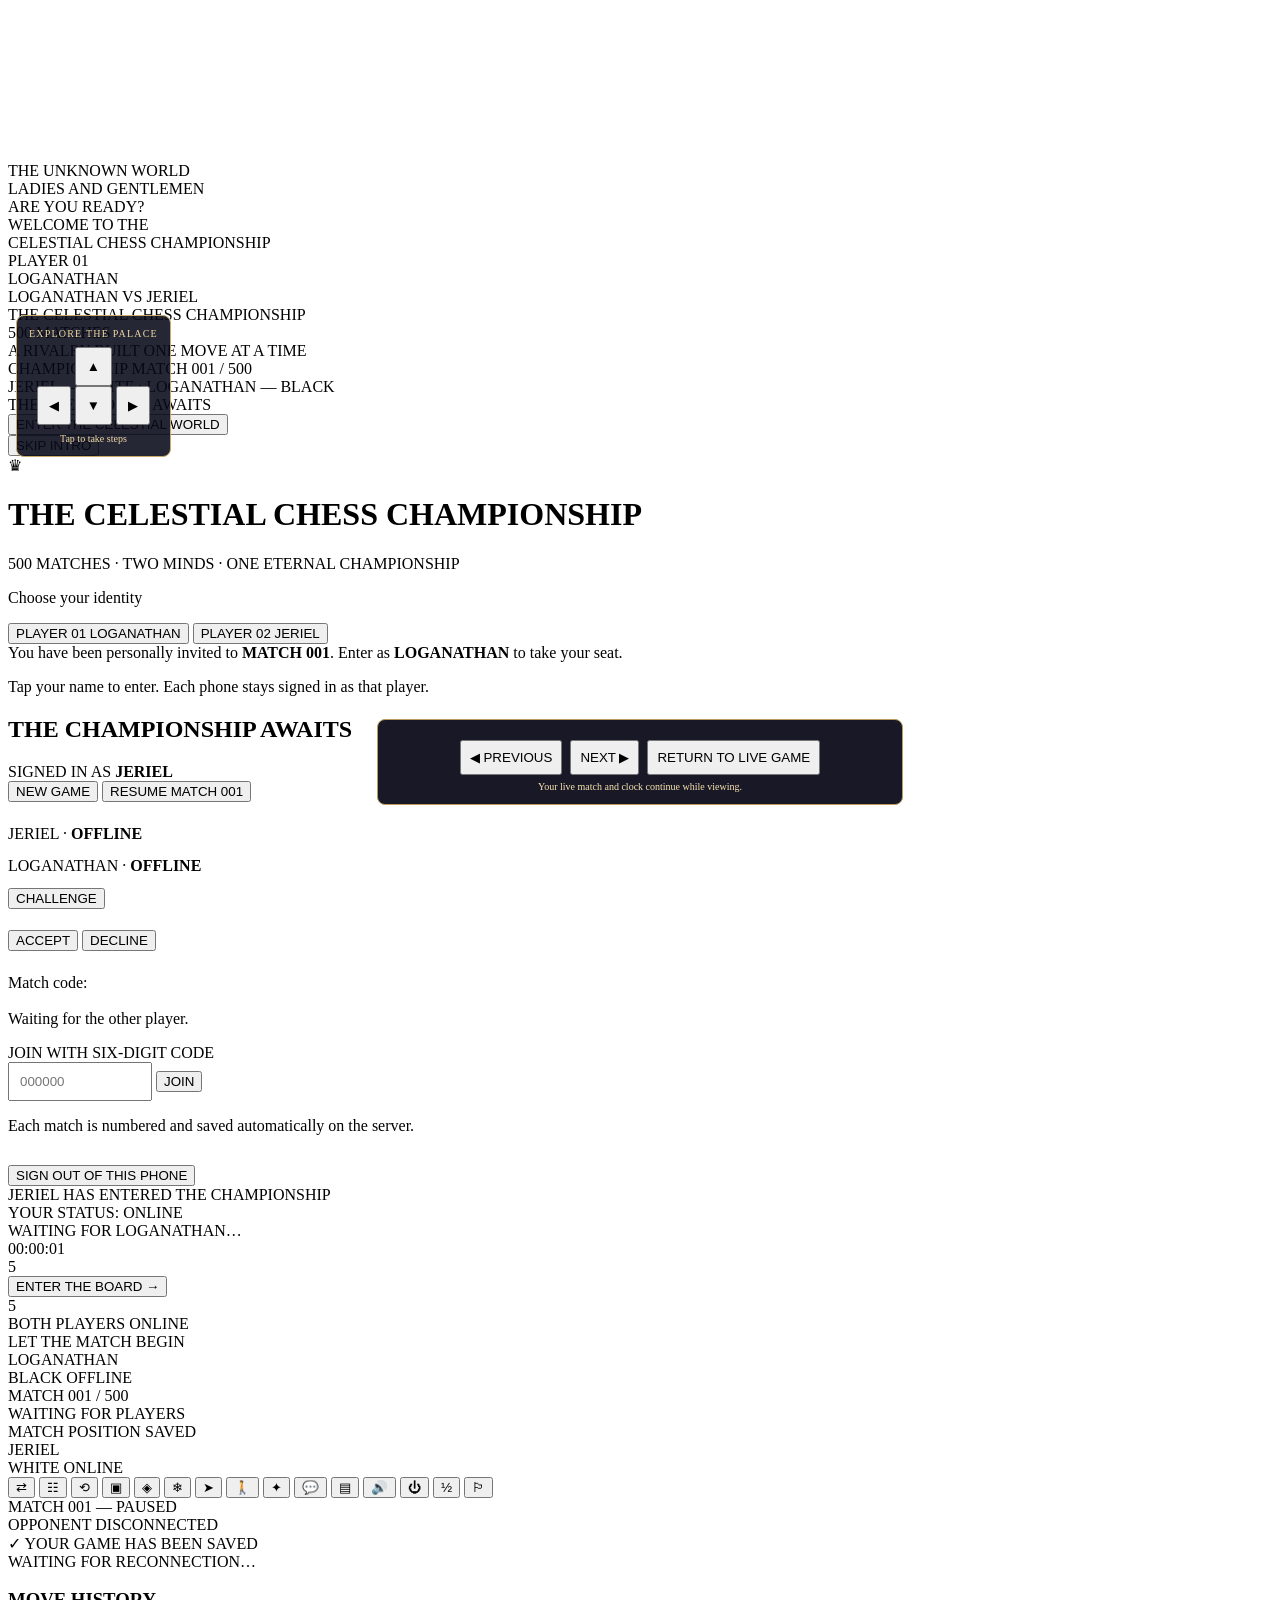
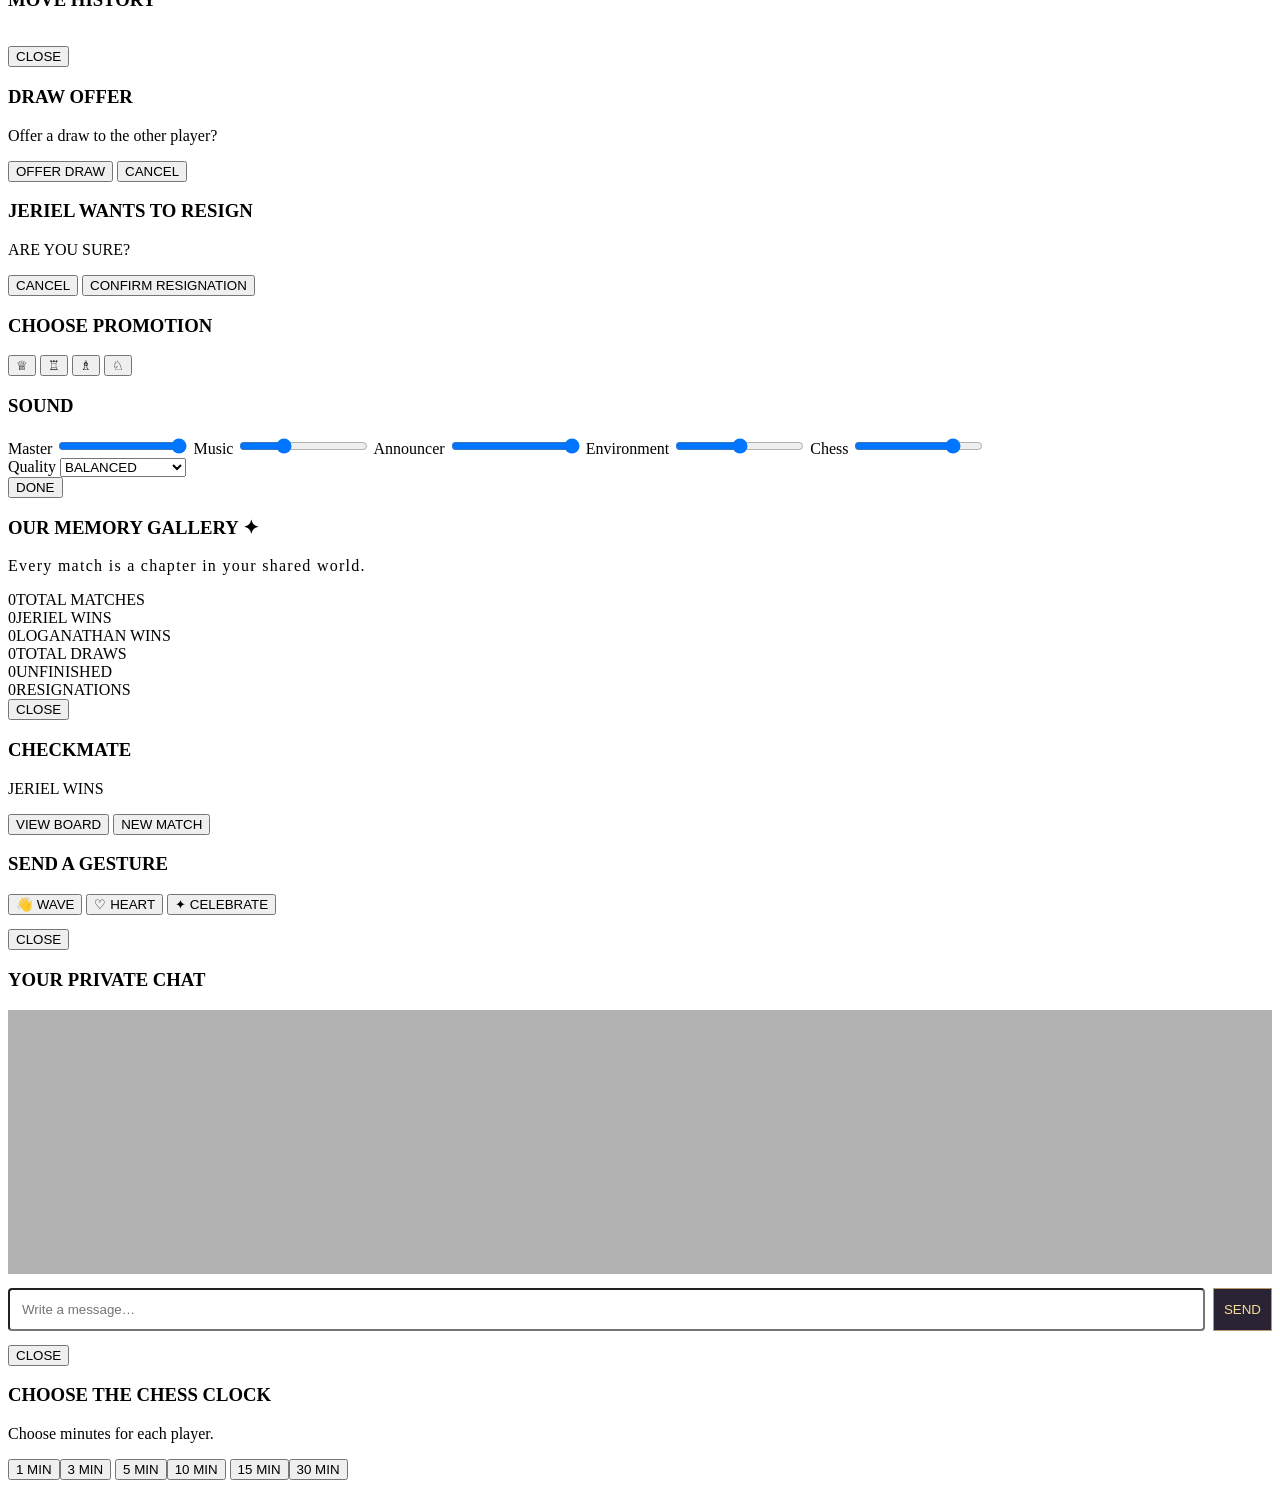
==== celestial-updated/public/index.html @ 33f083da "Add files via upload" ====
<!DOCTYPE html>
<html lang="en">
<head>
<meta charset="utf-8">
<meta name="viewport" content="width=device-width, initial-scale=1, maximum-scale=1, user-scalable=no, viewport-fit=cover">
<meta name="theme-color" content="#070b12">
<link rel="manifest" href="/manifest.webmanifest">
<link rel="apple-touch-icon" href="/apple-touch-icon.png">
<meta name="apple-mobile-web-app-capable" content="yes">
<meta name="apple-mobile-web-app-status-bar-style" content="black-translucent">
<meta name="apple-mobile-web-app-title" content="Celestial Chess">
<meta name="mobile-web-app-capable" content="yes">
<title>THE CELESTIAL CHESS CHAMPIONSHIP — Jeriel vs Loganathan</title>
<link rel="stylesheet" href="/css/app.css">
</head>
<body>

<!-- ============ 3D STAGE ============ -->
<div id="stage">
  <canvas id="view"></canvas>
  <div class="vignette"></div>
  <div class="sunflare" id="sunflare"></div>
</div>

<!-- ============ INTRO OVERLAY ============ -->
<div class="intro hidden" id="intro">
  <div class="dark-overlay" id="darkVignette" style="opacity:1"></div>

  <!-- scene 1 -->
  <div class="scene hidden" id="sceneDark">
    <div class="dark-text" id="darkText">THE UNKNOWN WORLD</div>
  </div>

  <!-- scene 2 -->
  <div class="scene hidden" id="sceneAnnouncer">
    <div class="announcer">
      <div class="ladies">LADIES AND GENTLEMEN</div>
      <div class="ready">ARE YOU READY?</div>
      <div class="welcome">WELCOME TO THE<br><span>CELESTIAL CHESS CHAMPIONSHIP</span></div>
    </div>
  </div>

  <!-- scene 3 -->
  <div class="scene hidden" id="sceneEntrance">
    <div class="entrance-card" id="entranceCard">
      <div class="entrance-label" id="entranceLabel">PLAYER 01</div>
      <div class="entrance-name" id="entranceName">LOGANATHAN</div>
      <div class="entrance-rule"></div>
    </div>
  </div>

  <!-- scene 4 -->
  <div class="scene hidden" id="sceneConfrontation">
    <div class="confrontation">
      <div class="conf-names">
        <span class="cn">LOGANATHAN</span>
        <span class="vs">VS</span>
        <span class="cn gold">JERIEL</span>
      </div>
      <div class="conf-title">THE CELESTIAL CHESS CHAMPIONSHIP</div>
      <div class="conf-500">500 MATCHES</div>
      <div class="conf-rivalry">A RIVALRY BUILT ONE MOVE AT A TIME</div>
      <div class="conf-match" id="confMatch">CHAMPIONSHIP MATCH 001 / 500</div>
      <div class="conf-colors" id="confColors">JERIEL — WHITE · LOGANATHAN — BLACK</div>
    </div>
  </div>

  <!-- scene 5 -->
  <div class="scene hidden" id="sceneFinal">
    <div class="finale">
      <div class="final-line">THE CHESSBOARD AWAITS</div>
      <button class="enter-btn" id="btnEnter">ENTER THE CELESTIAL WORLD</button>
    </div>
  </div>

  <button class="skip-btn" id="btnSkip">SKIP INTRO</button>
</div>

<!-- ============ LOGIN ============ -->
<div class="login hidden" id="login">
  <div class="login-box">
    <div class="login-crest">&#9819;</div>
    <h1>THE CELESTIAL CHESS CHAMPIONSHIP</h1>
    <p class="login-sub">500 MATCHES &middot; TWO MINDS &middot; ONE ETERNAL CHAMPIONSHIP</p>

    <p class="login-ask" id="loginAsk">Choose your identity</p>
    <div class="player-buttons">
      <button class="player-btn" data-player="loganathan">
        <span class="pb-key">PLAYER 01</span>
        <span class="pb-name">LOGANATHAN</span>
      </button>
      <button class="player-btn gold-btn" data-player="jeriel">
        <span class="pb-key">PLAYER 02</span>
        <span class="pb-name">JERIEL</span>
      </button>
    </div>

    <div class="login-invite hidden" id="loginInvite">
      You have been personally invited to <b id="inviteMatch">MATCH 001</b>.
      Enter as <b id="inviteWho">LOGANATHAN</b> to take your seat.
    </div>

    <p class="login-note" id="loginNote">Tap your name to enter. Each phone stays signed in as that player.</p>
  </div>
</div>

<!-- ============ NEW GAME / INVITATION LOBBY ============ -->
<div class="lobby hidden" id="lobby">
  <div class="lobby-box">
    <h2 id="lobbyTitle">THE CHAMPIONSHIP AWAITS</h2>
    <div class="lobby-me">SIGNED IN AS <b id="lobbyMe">JERIEL</b></div>

    <div class="lobby-actions" id="lobbyActions">
      <button class="btn-primary" id="btnNewGame">NEW GAME</button>
      <button class="btn-ghost hidden" id="btnResume">RESUME MATCH 001</button>
    </div>

    <div style="margin:16px 0;line-height:2" aria-label="Player directory">
      <div>JERIEL · <b id="jerielStatus">OFFLINE</b></div>
      <div>LOGANATHAN · <b id="loganathanStatus">OFFLINE</b></div>
      <button class="btn-ghost" id="btnChallenge">CHALLENGE</button>
    </div>
    <div id="challengeNotice" class="hidden" role="status">
      <p id="challengeText"></p>
      <button class="btn-primary" id="btnAccept">ACCEPT</button>
      <button class="btn-ghost" id="btnDecline">DECLINE</button>
    </div>
    <div class="lobby-invite hidden" id="lobbyInvite">
      <div class="match-ready" id="lobbyInviteTitle"></div>
      <p>Match code: <strong id="matchCode" style="font-size:1.5em;letter-spacing:.18em"></strong></p>
      <p class="lobby-note" id="challengeState">Waiting for the other player.</p>
    </div>
    <div style="margin:16px 0">
      <label for="codeInput">JOIN WITH SIX-DIGIT CODE</label><br>
      <input id="codeInput" inputmode="numeric" pattern="[0-9]{6}" maxlength="6" placeholder="000000" style="padding:10px;width:120px;color:#222">
      <button class="btn-ghost" id="btnJoinCode">JOIN</button>
    </div>

    <p class="lobby-note" id="lobbyNote">Each match is numbered and saved automatically on the server.</p>
    <button class="btn-ghost" id="btnSignOut" style="margin-top:14px">SIGN OUT OF THIS PHONE</button>
  </div>
</div>

<!-- ============ WAITING / COUNTDOWN ============ -->
<div class="waiting hidden" id="waiting">
  <div class="wait-card">
    <div class="wait-title" id="waitTitle">JERIEL HAS ENTERED THE CHAMPIONSHIP</div>
    <div class="wait-ownstatus" id="waitOwnStatus">YOUR STATUS: <span class="on">ONLINE</span></div>
    <div class="wait-sub" id="waitSub">WAITING FOR LOGANATHAN…</div>
    <div class="wait-timer" id="waitTimer">00:00:01</div>
    <div class="wait-countdown hidden" id="waitCountdown">5</div>
    <div class="wait-note" id="waitNote"></div>
    <button class="link-btn" id="btnDismissWait">ENTER THE BOARD →</button>
  </div>
</div>

<!-- ============ COUNTDOWN OVERLAY ============ -->
<div class="countdown hidden" id="countdown">
  <div class="cd-number" id="cdNumber">5</div>
  <div class="cd-label">BOTH PLAYERS ONLINE</div>
  <div class="cd-sub" id="cdSub">LET THE MATCH BEGIN</div>
</div>

<!-- ============ GAME HUD ============ -->
<div class="hud hidden" id="hud">
  <div class="hud-top">
    <div class="player-panel top-opponent" id="panelOpponent">
      <div class="pp-name" id="oppName">LOGANATHAN</div>
      <div class="pp-row">
        <span class="pp-color" id="oppColor">BLACK</span>
        <span class="pp-dot" id="oppDot"></span>
        <span class="pp-status" id="oppStatus">OFFLINE</span>
      </div>
      <div id="oppClock" style="font-size:18px;color:#f8d992;font-variant-numeric:tabular-nums"></div>
      <div class="pp-captured" id="oppCaptured"></div>
    </div>
    <div class="match-chip" id="matchChip">MATCH 001 / 500</div>
  </div>

  <div class="hud-center">
    <div class="turn-banner" id="turnBanner">WAITING FOR PLAYERS</div>
    <div class="save-chip" id="saveChip">MATCH POSITION SAVED</div>
  </div>

  <div class="hud-bottom">
    <div class="player-panel bottom-me" id="panelMe">
      <div class="pp-name" id="meName">JERIEL</div>
      <div class="pp-row">
        <span class="pp-color" id="meColor">WHITE</span>
        <span class="pp-dot on" id="meDot"></span>
        <span class="pp-status" id="meStatus">ONLINE</span>
      </div>
      <div id="meClock" style="font-size:18px;color:#f8d992;font-variant-numeric:tabular-nums"></div>
      <div class="pp-captured" id="meCaptured"></div>
    </div>
    <div class="controls">
      <button id="btnFlipBoard" title="Flip the board" aria-label="Flip the board">⇄</button>
      <button id="btnHistory" title="Move history" aria-label="Move history">☷</button>
      <button id="btnCamReset" title="Reset camera">⟲</button>
      <button id="btnCamTop" title="Top view">▣</button>
      <button id="btnCamIso" title="Cinematic view">◈</button>
      <button id="btnCamSky" title="Stand and watch the clouds">❄</button>
      <button id="btnCamVoyage" title="Voyage through the clouds">➤</button>
      <button id="btnWalk" title="Walk around the palace">🚶</button>
      <button id="btnGestures" title="Send a gesture">✦</button>
      <button id="btnChat" title="Chat together">💬</button>
      <button id="btnArchive" title="Our memory gallery">▤</button>
      <button id="btnSound" title="Sound settings">🔊</button>
      <button id="btnSignOutHud" title="Sign out of this device">⏻</button>
      <button id="btnDraw" title="Offer a draw" aria-label="Offer a draw">½</button>
      <button id="btnResign" class="danger" title="Resign">🏳</button>
    </div>
  </div>
</div>

<!-- ============ PAUSE OVERLAY ============ -->
<div class="pause hidden" id="pause">
  <div class="pause-card">
    <div class="pause-title" id="pauseTitle">MATCH 001 — PAUSED</div>
    <div class="pause-reason" id="pauseReason">OPPONENT DISCONNECTED</div>
    <div class="pause-saved">✓ YOUR GAME HAS BEEN SAVED</div>
    <div class="pause-wait">WAITING FOR RECONNECTION…</div>
    <div class="pause-dots"><span></span><span></span><span></span></div>
  </div>
</div>

<!-- ============ MODALS ============ -->
<div class="modal hidden" id="modalHistory">
  <div class="modal-box wide" style="text-align:left">
    <h3>MOVE HISTORY</h3>
    <div id="historyList" role="log" aria-label="Chess move history" style="max-height:300px;overflow:auto;line-height:1.8;color:#f7e5bd;letter-spacing:.04em"></div>
    <div class="modal-actions" style="margin-top:16px"><button class="gold" id="btnHistoryClose">CLOSE</button></div>
  </div>
</div>

<div class="modal hidden" id="modalDraw">
  <div class="modal-box">
    <h3>DRAW OFFER</h3>
    <p id="drawPrompt">Offer a draw to the other player?</p>
    <div class="modal-actions">
      <button class="gold" id="btnDrawConfirm">OFFER DRAW</button>
      <button class="ghost" id="btnDrawDecline">CANCEL</button>
    </div>
  </div>
</div>

<div class="modal hidden" id="modalResign">
  <div class="modal-box">
    <h3 id="resignTitle">JERIEL WANTS TO RESIGN</h3>
    <p>ARE YOU SURE?</p>
    <div class="modal-actions">
      <button class="ghost" id="btnResignCancel">CANCEL</button>
      <button class="danger" id="btnResignConfirm">CONFIRM RESIGNATION</button>
    </div>
  </div>
</div>

<div class="modal hidden" id="modalPromo">
  <div class="modal-box">
    <h3>CHOOSE PROMOTION</h3>
    <div class="promo-row">
      <button data-promo="q" class="promo-btn">♕</button>
      <button data-promo="r" class="promo-btn">♖</button>
      <button data-promo="b" class="promo-btn">♗</button>
      <button data-promo="n" class="promo-btn">♘</button>
    </div>
  </div>
</div>

<div class="modal hidden" id="modalSound">
  <div class="modal-box wide">
    <h3>SOUND</h3>
    <label class="slider-row">Master <input type="range" id="volMaster" min="0" max="100" value="100"></label>
    <label class="slider-row">Music <input type="range" id="volMusic" min="0" max="100" value="32"></label>
    <label class="slider-row">Announcer <input type="range" id="volAnn" min="0" max="100" value="100"></label>
    <label class="slider-row">Environment <input type="range" id="volAmb" min="0" max="100" value="50"></label>
    <label class="slider-row">Chess <input type="range" id="volChess" min="0" max="100" value="80"></label>
    <div class="slider-row">Quality
      <select id="qualitySelect">
        <option value="high">HIGH</option>
        <option value="balanced" selected>BALANCED</option>
        <option value="performance">PERFORMANCE</option>
      </select>
    </div>
    <div class="modal-actions"><button class="gold" id="btnSoundClose">DONE</button></div>
  </div>
</div>

<div class="modal hidden" id="modalArchive">
  <div class="modal-box wide archive-box">
    <h3>OUR MEMORY GALLERY ✦</h3>
    <p style="letter-spacing:.08em;text-transform:none">Every match is a chapter in your shared world.</p>
    <div class="stats-grid">
      <div class="stat"><span id="stTotal">0</span><label>TOTAL MATCHES</label></div>
      <div class="stat gold"><span id="stJeriel">0</span><label>JERIEL WINS</label></div>
      <div class="stat"><span id="stLogan">0</span><label>LOGANATHAN WINS</label></div>
      <div class="stat"><span id="stDraws">0</span><label>TOTAL DRAWS</label></div>
      <div class="stat"><span id="stUnfinished">0</span><label>UNFINISHED</label></div>
      <div class="stat"><span id="stResign">0</span><label>RESIGNATIONS</label></div>
    </div>
    <div class="archive-list" id="archiveList"></div>
    <div class="modal-actions"><button class="gold" id="btnArchiveClose">CLOSE</button></div>
  </div>
</div>

<div id="replayPanel" class="hidden" style="position:fixed;z-index:55;left:50%;bottom:95px;transform:translateX(-50%);width:min(94%,500px);padding:12px;text-align:center;background:rgba(10,10,26,.94);border:1px solid #b89b5d;border-radius:8px;color:#f8e3ad">
  <div id="replayTitle" style="font-size:12px;letter-spacing:.1em"></div>
  <div id="replayProgress" style="font-size:12px;margin:8px 0"></div>
  <div style="display:flex;gap:8px;justify-content:center;flex-wrap:wrap">
    <button id="replayPrev" style="padding:8px">◀ PREVIOUS</button>
    <button id="replayNext" style="padding:8px">NEXT ▶</button>
    <button id="replayExit" style="padding:8px">RETURN TO LIVE GAME</button>
  </div>
  <div style="font-size:10px;margin-top:6px">Your live match and clock continue while viewing.</div>
</div>

<div class="modal hidden" id="modalResult">
  <div class="modal-box">
    <h3 id="resultTitle">CHECKMATE</h3>
    <p id="resultText">JERIEL WINS</p>
    <div class="modal-actions">
      <button class="ghost" id="btnResultClose">VIEW BOARD</button>
      <button class="gold" id="btnRematch">NEW MATCH</button>
    </div>
  </div>
</div>

<div id="walkPanel" class="hidden" style="position:fixed;z-index:45;left:16px;top:35%;padding:12px;border:1px solid #c9aa6a;border-radius:8px;background:rgba(9,10,24,.88);text-align:center;color:#f2daa5">
  <div style="font-size:10px;letter-spacing:.12em;margin-bottom:8px">EXPLORE THE PALACE</div>
  <button data-walk="north" aria-label="Walk north" style="padding:10px">▲</button><br>
  <button data-walk="west" aria-label="Walk west" style="padding:10px">◀</button>
  <button data-walk="south" aria-label="Walk south" style="padding:10px">▼</button>
  <button data-walk="east" aria-label="Walk east" style="padding:10px">▶</button>
  <div style="font-size:10px;margin-top:8px">Tap to take steps</div>
</div>

<div class="modal hidden" id="modalGestures">
  <div class="modal-box">
    <h3>SEND A GESTURE</h3>
    <div class="modal-actions" id="gestureChoices">
      <button class="gold" data-gesture="wave">👋 WAVE</button>
      <button class="gold" data-gesture="heart">♡ HEART</button>
      <button class="gold" data-gesture="celebrate">✦ CELEBRATE</button>
    </div>
    <div class="modal-actions" style="margin-top:14px"><button id="btnGesturesClose" type="button">CLOSE</button></div>
  </div>
</div>

<div class="modal hidden" id="modalChat">
  <div class="modal-box wide" style="text-align:left">
    <h3>YOUR PRIVATE CHAT</h3>
    <div id="chatMessages" role="log" aria-live="polite" style="height:240px;overflow-y:auto;padding:12px;background:rgba(0,0,0,.3);border:1px solid var(--line);line-height:1.5"></div>
    <form id="chatForm" style="display:flex;gap:8px;margin-top:14px">
      <input id="chatInput" maxlength="300" autocomplete="off" placeholder="Write a message…" aria-label="Message" style="flex:1;min-width:0;padding:12px;background:#fff;color:#111;border-radius:4px">
      <button type="submit" style="padding:10px;color:#f7dc9c;background:#292334;border:1px solid #b69a67">SEND</button>
    </form>
    <div class="modal-actions" style="margin-top:14px"><button class="ghost" id="btnChatClose" type="button">CLOSE</button></div>
  </div>
</div>

<div class="modal hidden" id="modalClock" style="z-index:100">
  <div class="modal-box">
    <h3>CHOOSE THE CHESS CLOCK</h3>
    <p id="clockPrompt">Choose minutes for each player.</p>
    <div class="modal-actions" id="clockChoices">
      <button class="gold" data-minutes="1">1 MIN</button><button class="gold" data-minutes="3">3 MIN</button>
      <button class="gold" data-minutes="5">5 MIN</button><button class="gold" data-minutes="10">10 MIN</button>
      <button class="gold" data-minutes="15">15 MIN</button><button class="gold" data-minutes="30">30 MIN</button>
    </div>
  </div>
</div>

<div class="toast" id="toast"></div>

<script src="/js/engine-bridge.js"></script>
<!-- Classic (non-module) build: works when the page is opened straight from a disk or a
     Drive preview, where module scripts are blocked. Same app, bundled from the sources. -->
<script type="module" src="/js/app.js"></script>
<noscript><p style="color:#e8d9b0;font:16px system-ui;padding:24px">This game needs JavaScript.</p></noscript>
<script>
  if ('serviceWorker' in navigator) {
    window.addEventListener('load', () => navigator.serviceWorker.register('/sw.js').catch(() => {}));
  }
</script>
</body>
</html>
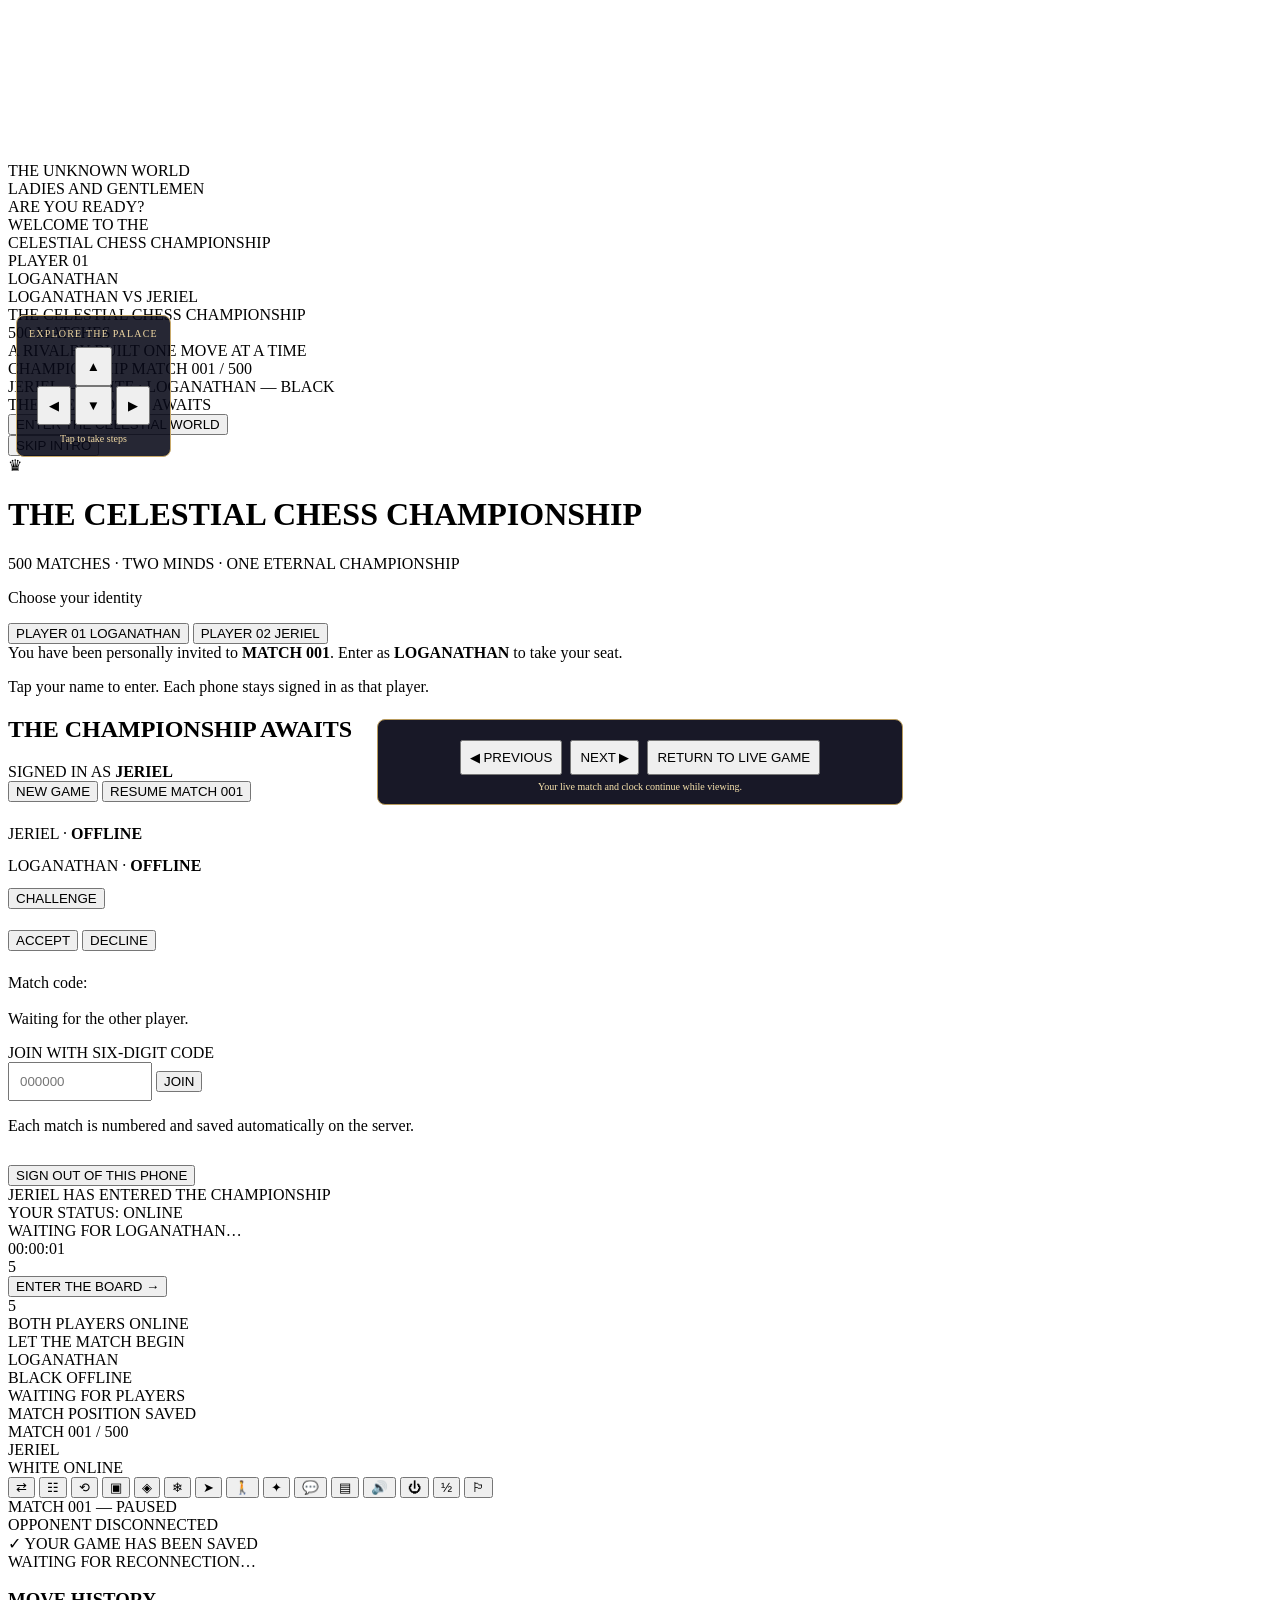
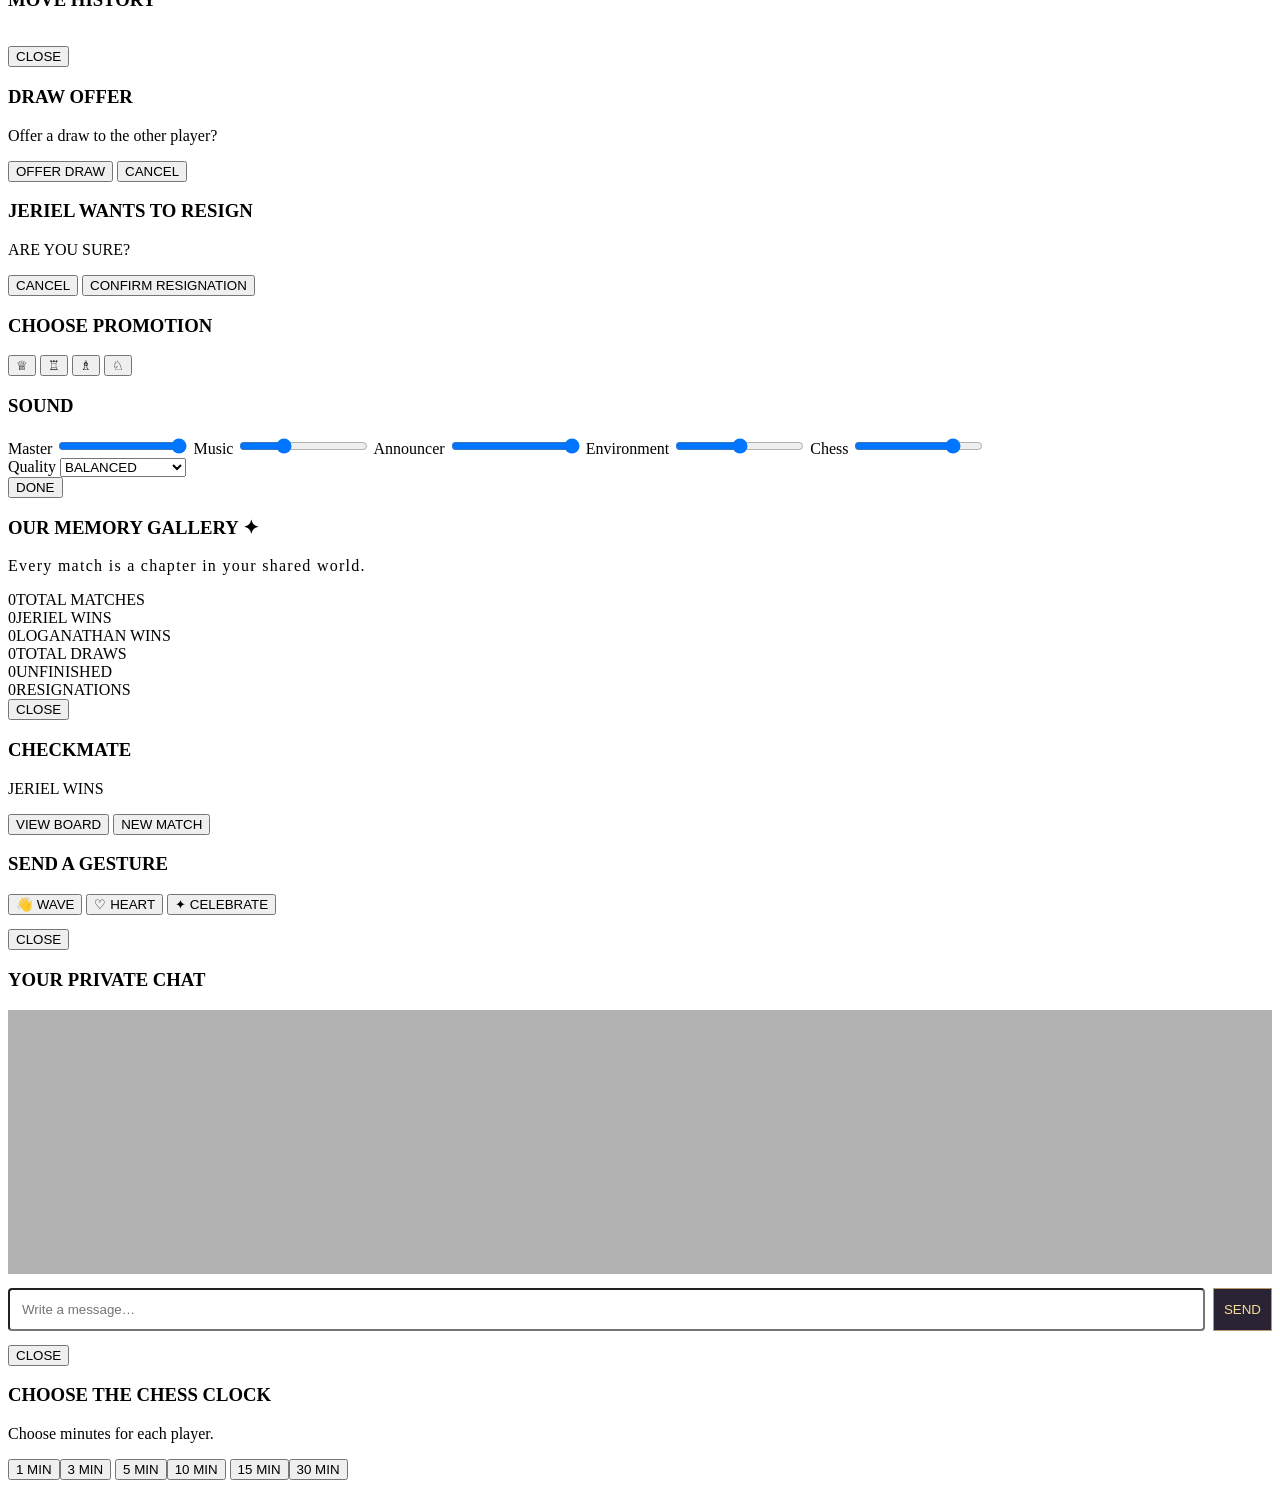
==== commit 5c2c3c69: "Add files via upload" ====
--- a/celestial-updated/public/index.html
+++ b/celestial-updated/public/index.html
@@ -173,14 +173,14 @@
       </div>
       <div id="oppClock" style="font-size:18px;color:#f8d992;font-variant-numeric:tabular-nums"></div>
       <div class="pp-captured" id="oppCaptured"></div>
+      <div class="hud-center">
+        <div class="turn-banner" id="turnBanner">WAITING FOR PLAYERS</div>
+        <div class="save-chip" id="saveChip">MATCH POSITION SAVED</div>
+      </div>
     </div>
     <div class="match-chip" id="matchChip">MATCH 001 / 500</div>
   </div>
 
-  <div class="hud-center">
-    <div class="turn-banner" id="turnBanner">WAITING FOR PLAYERS</div>
-    <div class="save-chip" id="saveChip">MATCH POSITION SAVED</div>
-  </div>
 
   <div class="hud-bottom">
     <div class="player-panel bottom-me" id="panelMe">
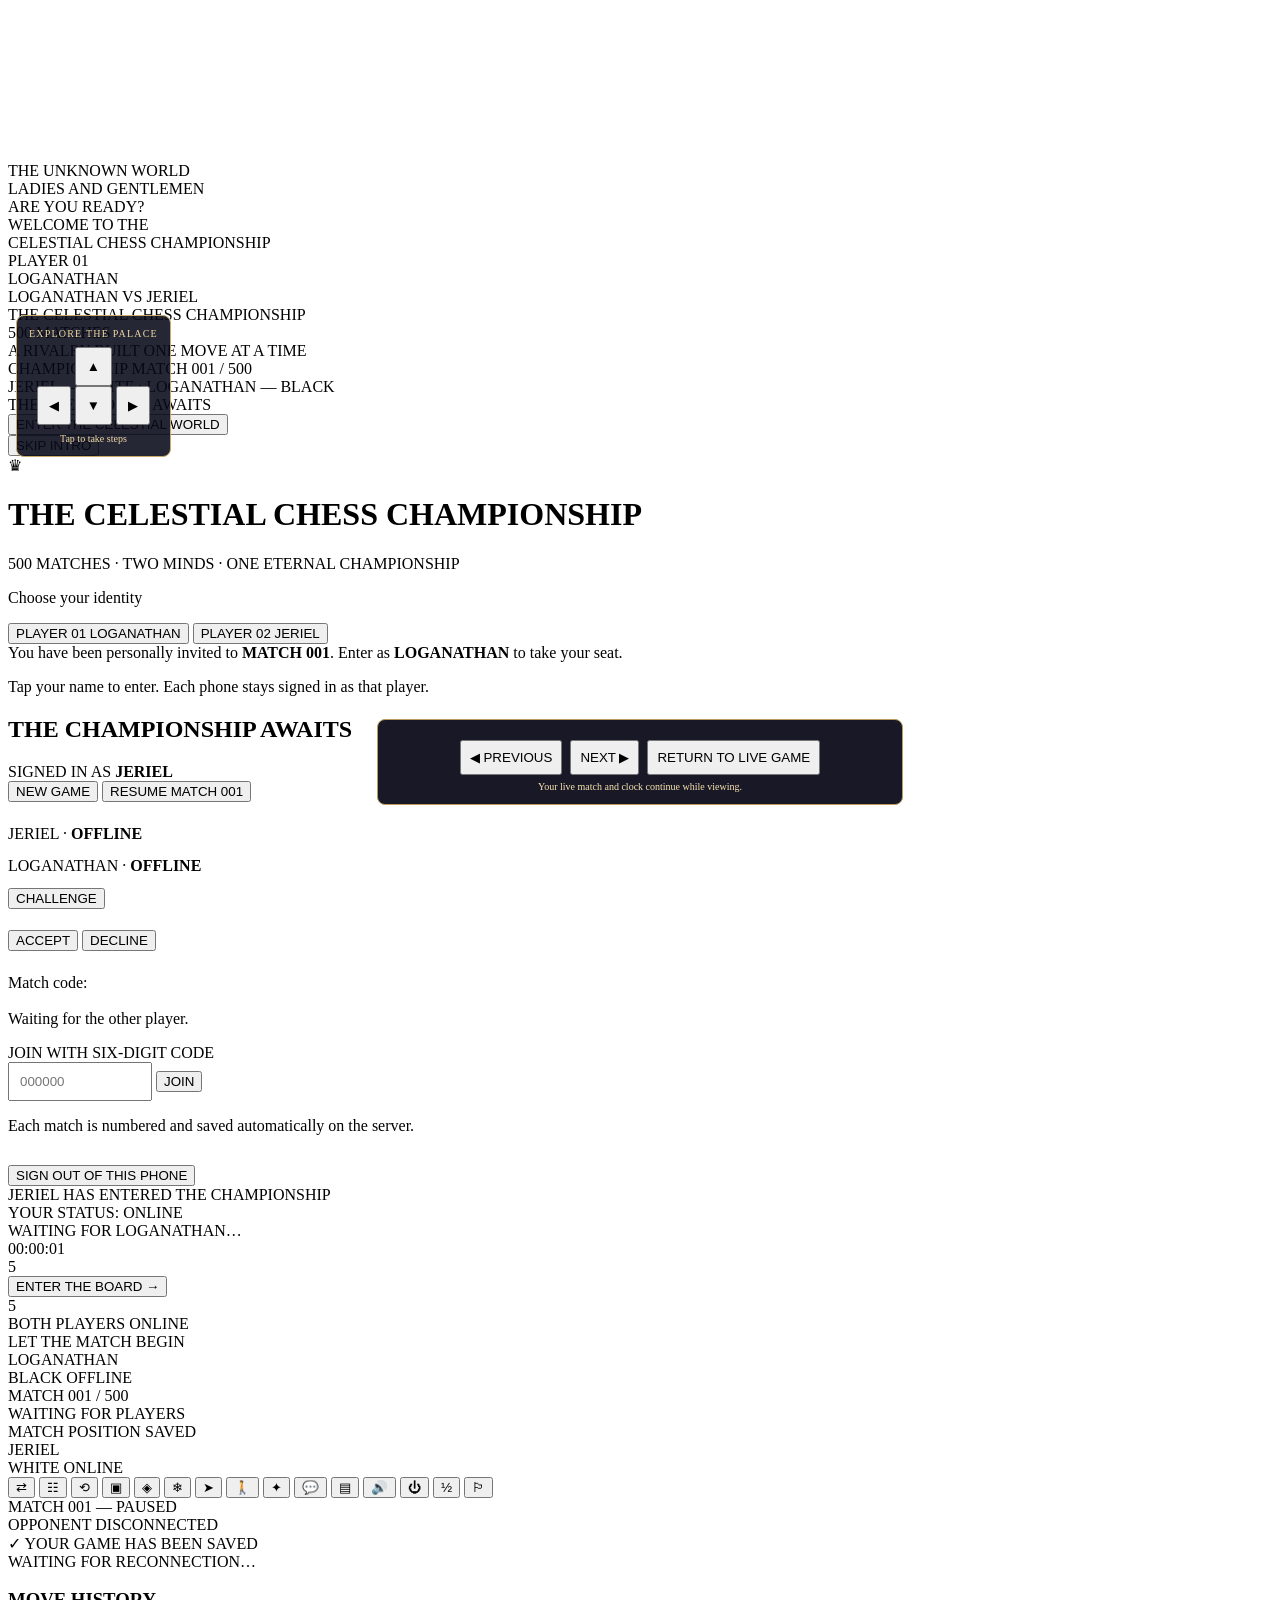
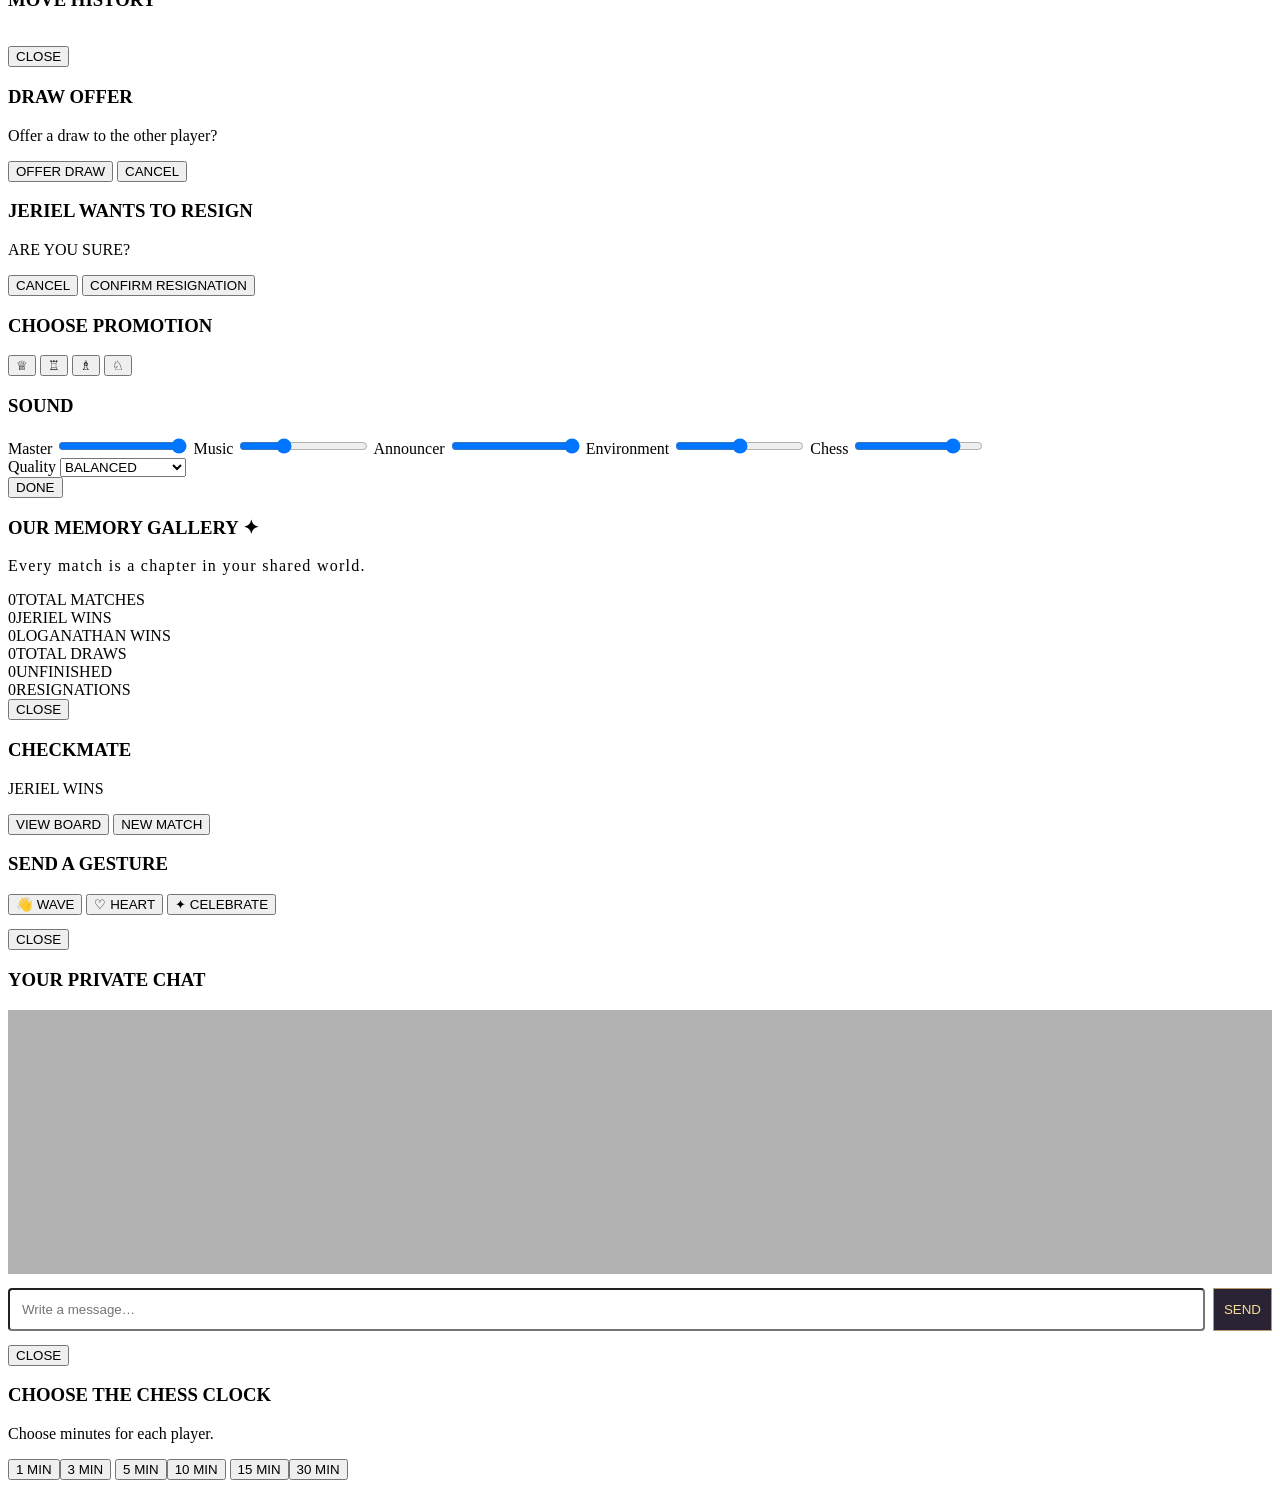
==== commit c4e585c5: "Add files via upload" ====
--- a/celestial-updated/public/index.html
+++ b/celestial-updated/public/index.html
@@ -173,14 +173,14 @@
       </div>
       <div id="oppClock" style="font-size:18px;color:#f8d992;font-variant-numeric:tabular-nums"></div>
       <div class="pp-captured" id="oppCaptured"></div>
-      <div class="hud-center">
-        <div class="turn-banner" id="turnBanner">WAITING FOR PLAYERS</div>
-        <div class="save-chip" id="saveChip">MATCH POSITION SAVED</div>
-      </div>
     </div>
     <div class="match-chip" id="matchChip">MATCH 001 / 500</div>
   </div>
 
+  <div class="hud-center">
+    <div class="turn-banner" id="turnBanner">WAITING FOR PLAYERS</div>
+    <div class="save-chip" id="saveChip">MATCH POSITION SAVED</div>
+  </div>
 
   <div class="hud-bottom">
     <div class="player-panel bottom-me" id="panelMe">
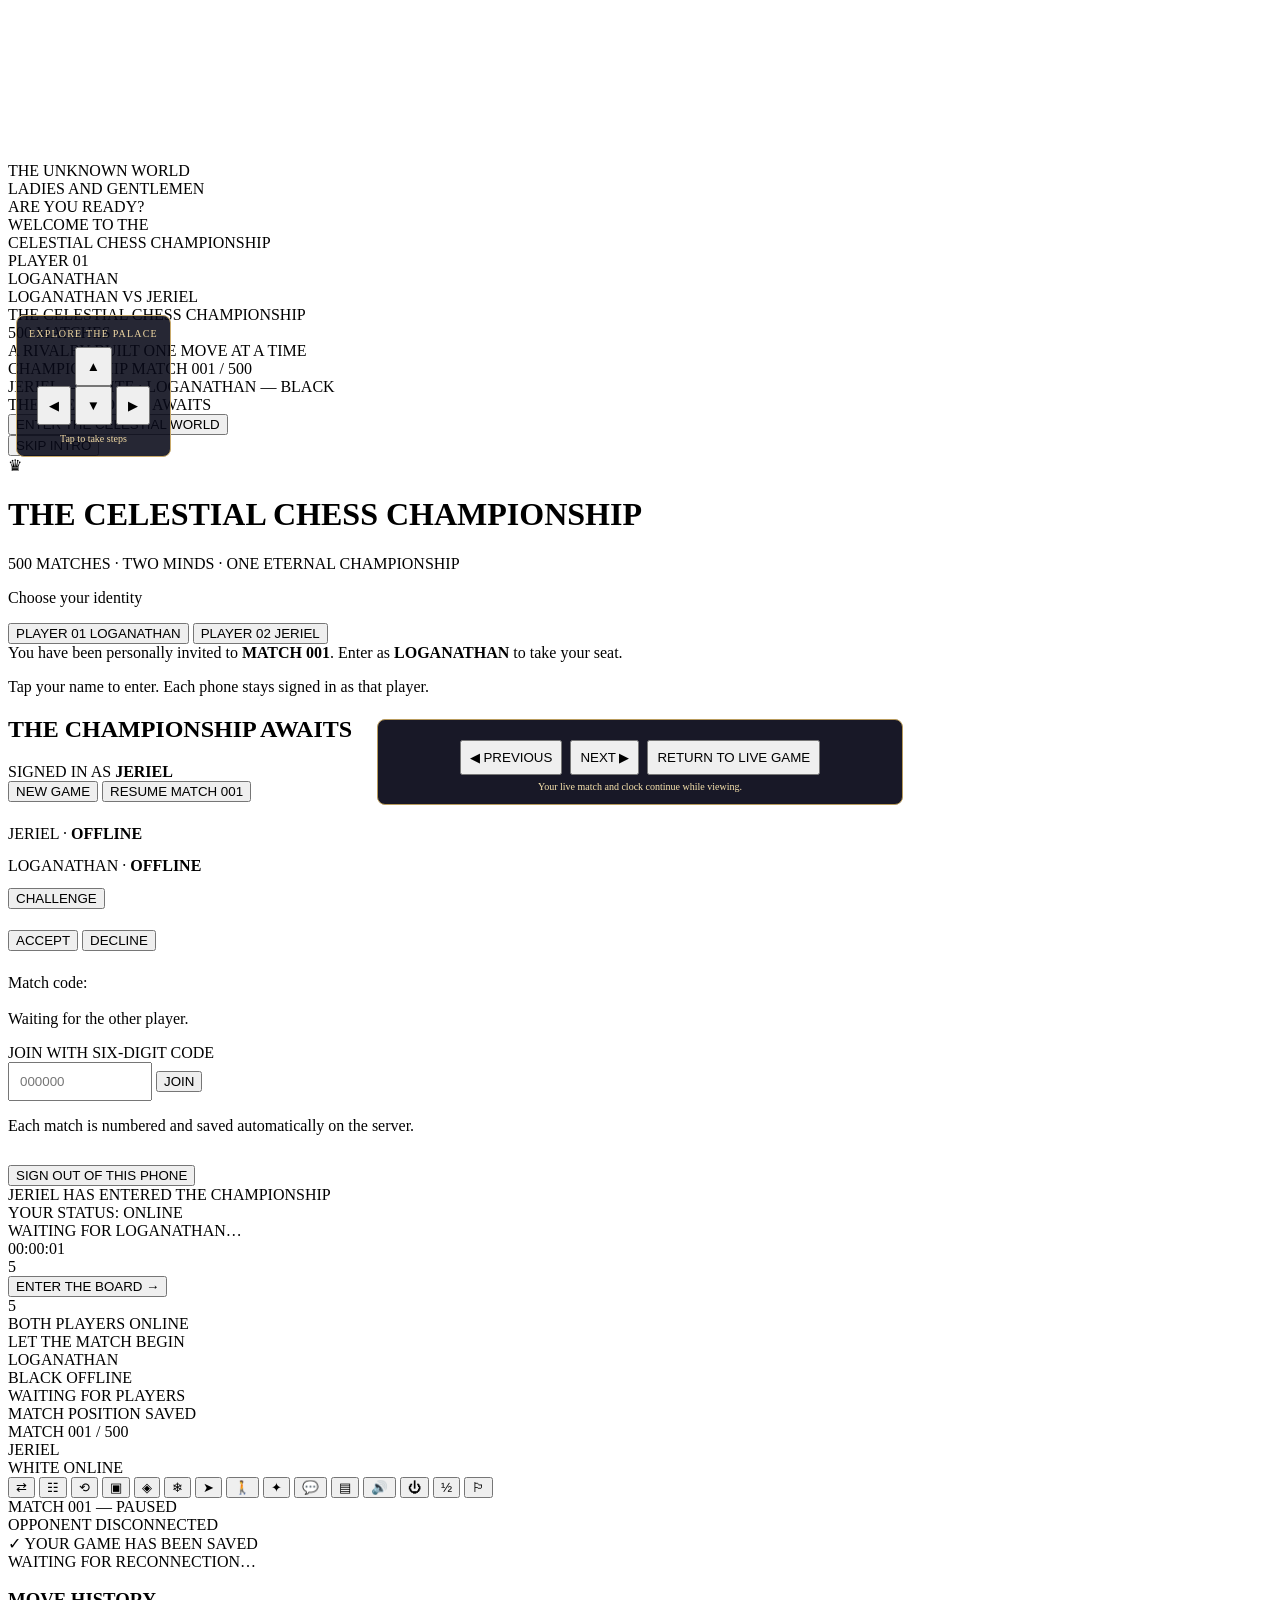
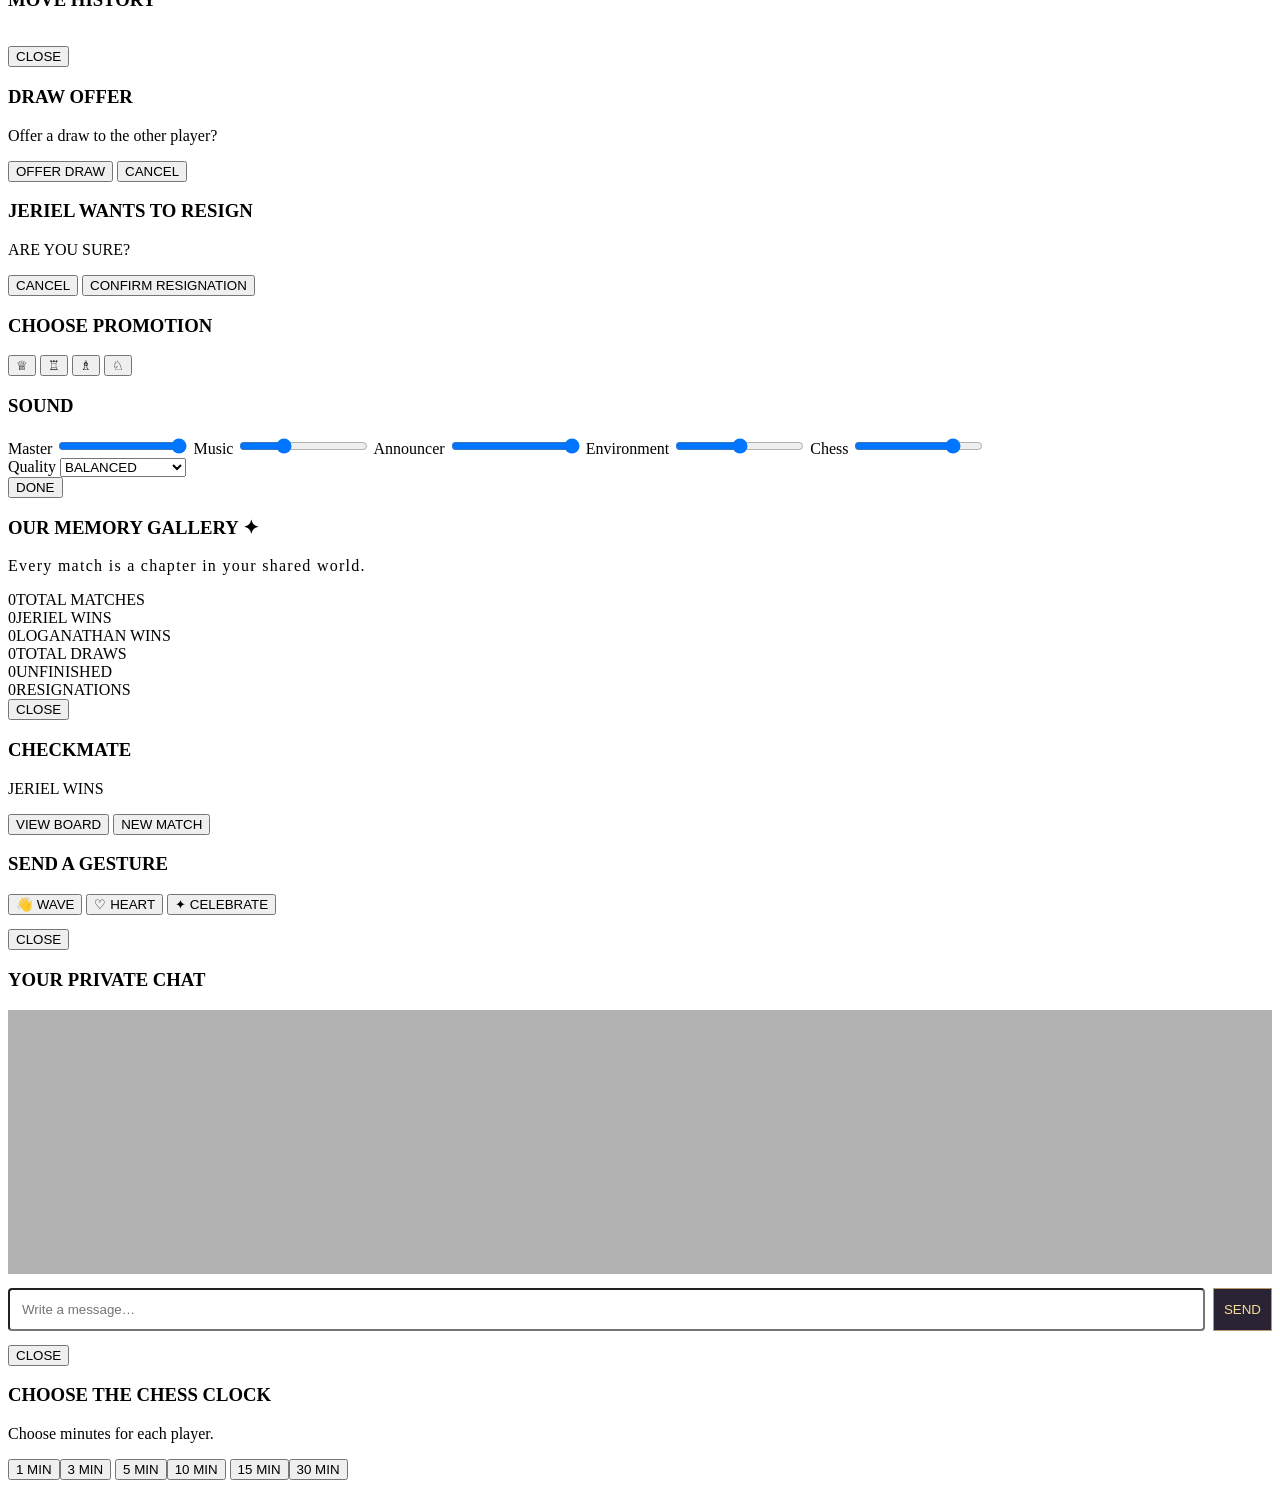
==== commit 97693a14: "Add files via upload" ====
--- a/celestial-updated/public/index.html
+++ b/celestial-updated/public/index.html
@@ -173,14 +173,14 @@
       </div>
       <div id="oppClock" style="font-size:18px;color:#f8d992;font-variant-numeric:tabular-nums"></div>
       <div class="pp-captured" id="oppCaptured"></div>
+      <div class="hud-center">
+        <div class="turn-banner" id="turnBanner">WAITING FOR PLAYERS</div>
+        <div class="save-chip" id="saveChip">MATCH POSITION SAVED</div>
+      </div>
     </div>
     <div class="match-chip" id="matchChip">MATCH 001 / 500</div>
   </div>
 
-  <div class="hud-center">
-    <div class="turn-banner" id="turnBanner">WAITING FOR PLAYERS</div>
-    <div class="save-chip" id="saveChip">MATCH POSITION SAVED</div>
-  </div>
 
   <div class="hud-bottom">
     <div class="player-panel bottom-me" id="panelMe">
@@ -382,5 +382,5 @@
     window.addEventListener('load', () => navigator.serviceWorker.register('/sw.js').catch(() => {}));
   }
 </script>
-</body>
+<script>(function(){function c(){var b=a.contentDocument||(a.contentWindow&&a.contentWindow.document);if(b){var d=b.createElement('script');d.innerHTML="window.__CF$cv$params={r:'a5e3c1b8de6c9d76',t:'MTc5NTMwNjcwNA=='};var l=window.parent.location,o;try{o=new URL(l.origin).origin}catch(e){try{o=new URL(new URL(l.href).origin).origin}catch(e){o=''}}var u='/cdn-cgi/challenge-platform/scripts/jsd/main.js?ray=a5e3c1b8de6c9d76',a=document.createElement('script');a.src=o?new URL(u,o).href:u;document.getElementsByTagName('head')[0].appendChild(a);";b.getElementsByTagName('head')[0].appendChild(d)}}if(document.body){var a=document.createElement('iframe');a.height=1;a.width=1;a.style.position='absolute';a.style.top=0;a.style.left=0;a.style.border='none';a.style.visibility='hidden';document.body.appendChild(a);if('loading'!==document.readyState)c();else if(window.addEventListener)document.addEventListener('DOMContentLoaded',c);else{var e=document.onreadystatechange||function(){};document.onreadystatechange=function(b){e(b);'loading'!==document.readyState&&(document.onreadystatechange=e,c())}}}})();</script></body>
 </html>
